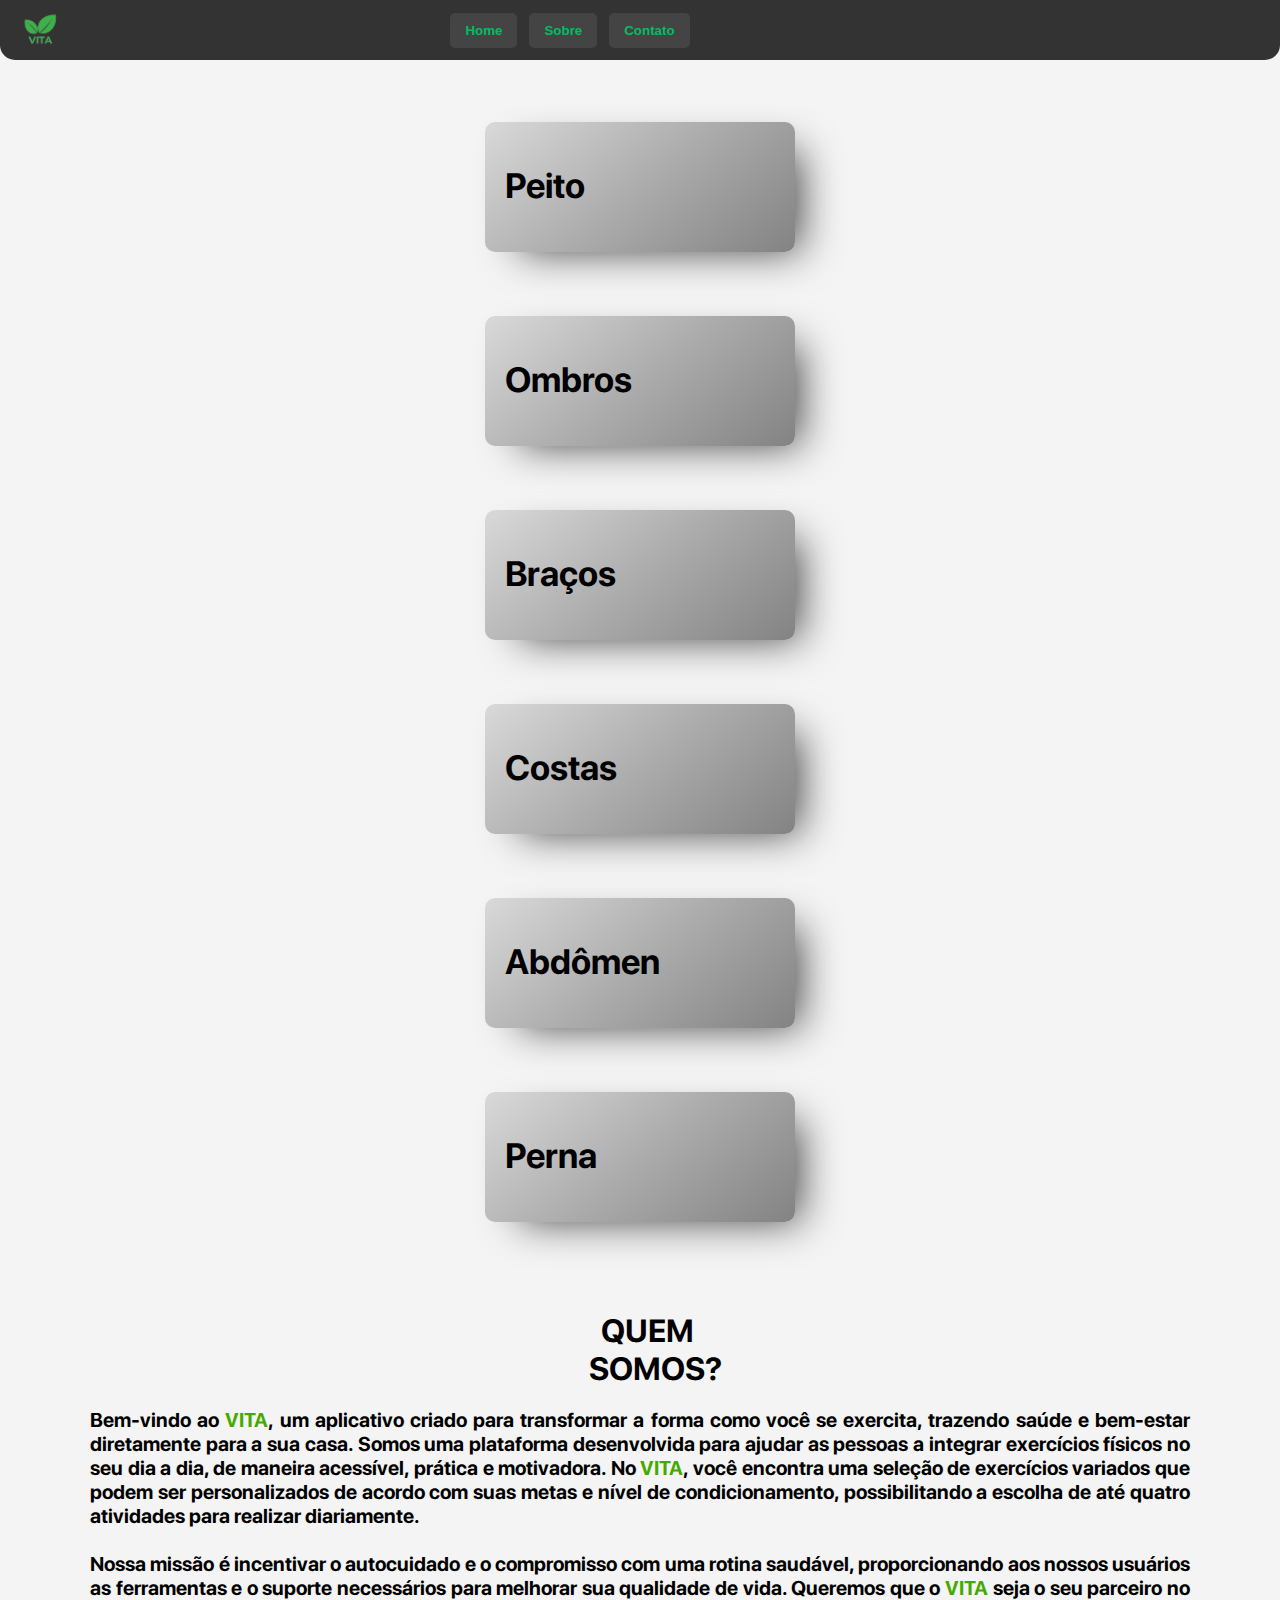
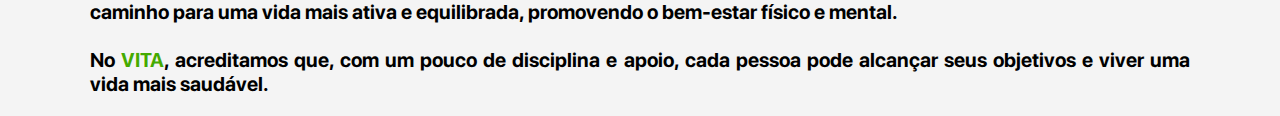
==== main.html @ c6f78b4a "index remake" ====
<!DOCTYPE html>
<html lang="pt-br">
<head>
    <meta charset="UTF-8">
    <meta name="viewport" content="width=device-width, initial-scale=1.0">
    <title>Beta Interface</title>
    <link rel="stylesheet" href="main.css">
    <link href="https://fonts.googleapis.com/icon?family=Material+Icons" rel="stylesheet">
    <link rel="shortcut icon" href="imgs/vitapng.png" type="image/x-icon">
</head>
<body>
          
    <nav class="navbar">
        <div class="iconi">
            <img src="imgs/vitapng.png" alt="">
        </div>
        <div class="nav-left">
            <button class="nav-btn" id="nav-home">Home</button>
            <button class="nav-btn" id="nav-info">Sobre</button>
            <button class="nav-btn"><a href="https://www.instagram.com/dhg_nsc?igsh=MWxjcWV2MDU3eGdzNQ==" target="_blank">Contato</a></button>
        </div>
        <div class="nav-right">
                <a href="index.html"><i class="material-icons">logout</i></a>
        </div>
        <button class="menu-btn" onclick="toggleMenu()">☰</button>
    </nav>

    <h1>BEM VINDO</h1>

    <div class="container">
        <a href="complement/peito/peito.html"><div class="bar">
                    <p>Peito</p>
                    </div></a>
        <a href="complement/ombros/ombro.html"><div class="bar">
                    <p>Ombros</p>
                    </div></a>
        <a href="complement/braço/braco.html"><div class="bar">
                    <p>Braços</p>
                    </div></a>
        <a href="complement/costas/costas.html"><div class="bar">
                    <p>Costas</p>
                    </div></a>
        <a href="complement/abdomen/abdomen.html"><div class="bar">
                    <p>Abdômen</p>
                    </div></a>  
        <a href="complement/perna/perna.html"><div class="bar">
                    <p>Perna</p>
                    </div></a>                      

    </div>
    

    <div class="quem-somos" id="sobre-nos">
        <h1>QUEM <br><strong>SOMOS?</strong></h1>
        <p>
            Bem-vindo ao <strong>VITA</strong>, um aplicativo criado para transformar a forma como você se exercita, trazendo saúde e bem-estar diretamente para a sua casa. Somos uma plataforma desenvolvida para ajudar as pessoas a integrar exercícios físicos no seu dia a dia, de maneira acessível, prática e motivadora. No <strong>VITA</strong>, você encontra uma seleção de exercícios variados que podem ser personalizados de acordo com suas metas e nível de condicionamento, possibilitando a escolha de até quatro atividades para realizar diariamente.
            <br><br>
            Nossa missão é incentivar o autocuidado e o compromisso com uma rotina saudável, proporcionando aos nossos usuários as ferramentas e o suporte necessários para melhorar sua qualidade de vida. Queremos que o <strong>VITA</strong> seja o seu parceiro no caminho para uma vida mais ativa e equilibrada, promovendo o bem-estar físico e mental.
            <br><br>
            No <strong>VITA</strong>, acreditamos que, com um pouco de disciplina e apoio, cada pessoa pode alcançar seus objetivos e viver uma vida mais saudável.</p> 
    </div>

    <script>
        function toggleMenu() {
            const navLeft = document.querySelector('.nav-left');
            navLeft.classList.toggle('active');
        }

        document.querySelector('#nav-info').addEventListener('click', function() {
        const targetSection = document.querySelector('#sobre-nos');
        const targetPosition = targetSection.offsetTop;
        
        window.scrollTo({
            top: targetPosition,
            behavior: 'smooth'
        });
    });

    document.querySelector('#nav-home').addEventListener('click', function() {
        const targetSection = document.querySelector('#nav-home');
        const targetPosition = targetSection.offsetTop;
        
        window.scrollTo({
            top: targetPosition,
            behavior: 'smooth'
        });
    });

    </script>
    
</body>
</html>
---- main.css ----
@charset "UTF-8";

@font-face {
    font-family:'font-apple-bold';
    src: url(fonte/sf-pro-display/SFPRODISPLAYBOLD.OTF) format('truetype');
}

@font-face{
    font-family: 'font-apple-medium';
    src: url(fonte/sf-pro-display/SFPRODISPLAYMEDIUM.OTF) format('truetype');
}
* {
    margin: 0px;
    padding: 0;
    box-sizing: border-box;
}

/* Media Query para telas maiores que 768px */
@media (min-width: 768px) {
    .quem-somos{
        text-align: center;
        margin-right: 70px;
        margin-left: 70px;  
    }

    .quem-somos>p>strong{
        color: #44aa00;
    }
}

/* Media Query para telas menores que 768px */
@media (max-width: 768px){

}

body {
    font-family: Arial, sans-serif;
    background-color: #f4f4f4;
}

.navbar {
    display: flex;
    justify-content: space-between;
    align-items: center;
    background-color: #333;
    padding: 10px 20px;
    position: relative;
    border-radius: 0px 0px 15px 15px;
    position: fixed;
    top: 0; /* Alinha a navbar ao topo da página */
    left: 0;
    width: 100%; /* Faz com que a navbar ocupe toda a largura */
    z-index: 1000;
}

.iconi{
    width: 40px;
    height: 40px;
    object-fit: cover;
}

.iconi>img{
    width: 100%;
    -webkit-transform: scale(1.5); 
    transform: scale(1.5);
}

.nav-left {
    display: flex;
    gap: 12px;
}

.nav-btn {
    background-color: #444;
    color: #00bf63;
    border: none;
    padding: 10px 15px;
    cursor: pointer;
    border-radius: 5px;
    font-weight: 700;
}

.nav-btn>a{
    text-decoration: none;
    color: #00bf63;
}

.nav-btn:hover {
    background-color: #555;
}

.nav-right {
    display: flex;
    align-items: center;
}

.nav-right>a {
    color: #00bf63;
}

i.material-icons{
font-size: 30px;
}


/* Esconder o botão de menu por padrão */
.menu-btn {
    display: none;
    background: none;
    border: none;
    font-size: 30px;
    color: white;
    cursor: pointer;
}

.container {
    display: flex;
    flex-direction: column;
    height: 1100px; /* Altura total que as barras ocuparão */
    justify-content: space-between;
    align-items: center;
    margin-top: 85px;
    margin-bottom: 40px;
    text-decoration: none;
}

.container>a{
    text-decoration: none !important;
    color: black;
}


.bar {
    width: 310px; /* Largura das barras */
    height: 130px; /* Altura das barras */
    background: rgb(217,217,217);
    background: linear-gradient(140deg, rgba(217,217,217,1) 0%, rgba(172,172,172,1) 50%, rgba(131,131,131,1) 100%);
    border-radius: 10px;
    -webkit-box-shadow: 13px 13px 73px -16px rgba(0, 0, 0, 0.73);
    -moz-box-shadow: 13px 13px 73px -16px rgba(0, 0, 0, 0.73);
    box-shadow: 20px 14px 40px -15px rgba(0, 0, 0, 0.73);
}

.bar>p{
    font-size: 35px;
    padding-top: 43px;
    padding-left: 20px;
    padding-right: 25px;
    font-family: 'font-apple-bold', sans-serif;
    display: flex;
    justify-content: space-between;
    align-items: center;
    text-decoration: none;
}

.bar:hover{
    transform: scale(1.1); /* Aumenta o botão ao clicar */
    cursor: pointer;
    outline: none;
     transition: transform 0.2s ease, background-color 0.2s ease;
}

.quem-somos{
    font-family: 'font-apple-bold', sans-serif;
    padding-top: 50px;
}

.quem-somos>h1{
    padding-left: 15px;
}

.quem-somos>h1>strong{
    padding-left: 15px;
}

.quem-somos>p{
    text-align: justify;
    padding: 20px;
    font-size: 20px;
}

.quem-somos>p>strong{
    color: #44aa00;
}

/* Estilo para telas menores que 340px */
@media (max-width: 340px) {
    /* A navbar será flex-direction row, mas com o conteúdo organizado por ordem */
    .navbar {
        flex-direction: row-reverse;
        justify-content: space-between; /* Elementos espaçados corretamente */
    }

    /* O "iconi" estará centralizado */
    .iconi {
        position: absolute;
        left: 50%;
        transform: translateX(-50%);
    }

    /* Os botões escondidos inicialmente, com animação para aparecer */
    .nav-left {
        display: none;
        position: absolute;
        top: 60px;
        right: 0; /* Alinhando os botões à direita */
        width: auto; /* Não ocupar toda a largura */
        background-color: #333;
        flex-direction: column;
        align-items: flex-start;
        gap: 0;
        
    }

    /* Ao ativar o menu, os botões aparecem com animação */
    .nav-left.active {
        display: flex;
        flex-direction: row;
        justify-content: flex-end;
        align-items: center;
        width: 100%;
        justify-content: space-evenly;
        padding-bottom: 15px;
        top: 57px;
        border-radius: 15px;
        padding-top: 15px;
    }

    /* O botão de menu ficará à esquerda */
    .menu-btn {
        display: block;
    }

    /* O nav-right com o ícone de logout fica à direita */
    .nav-right {
        display: flex;
        justify-content: flex-end;
    }
}


/* Media Query para telas maiores que 769px */
@media (min-width: 769px) {
    /* Estilos para telas maiores, se necessário */
}
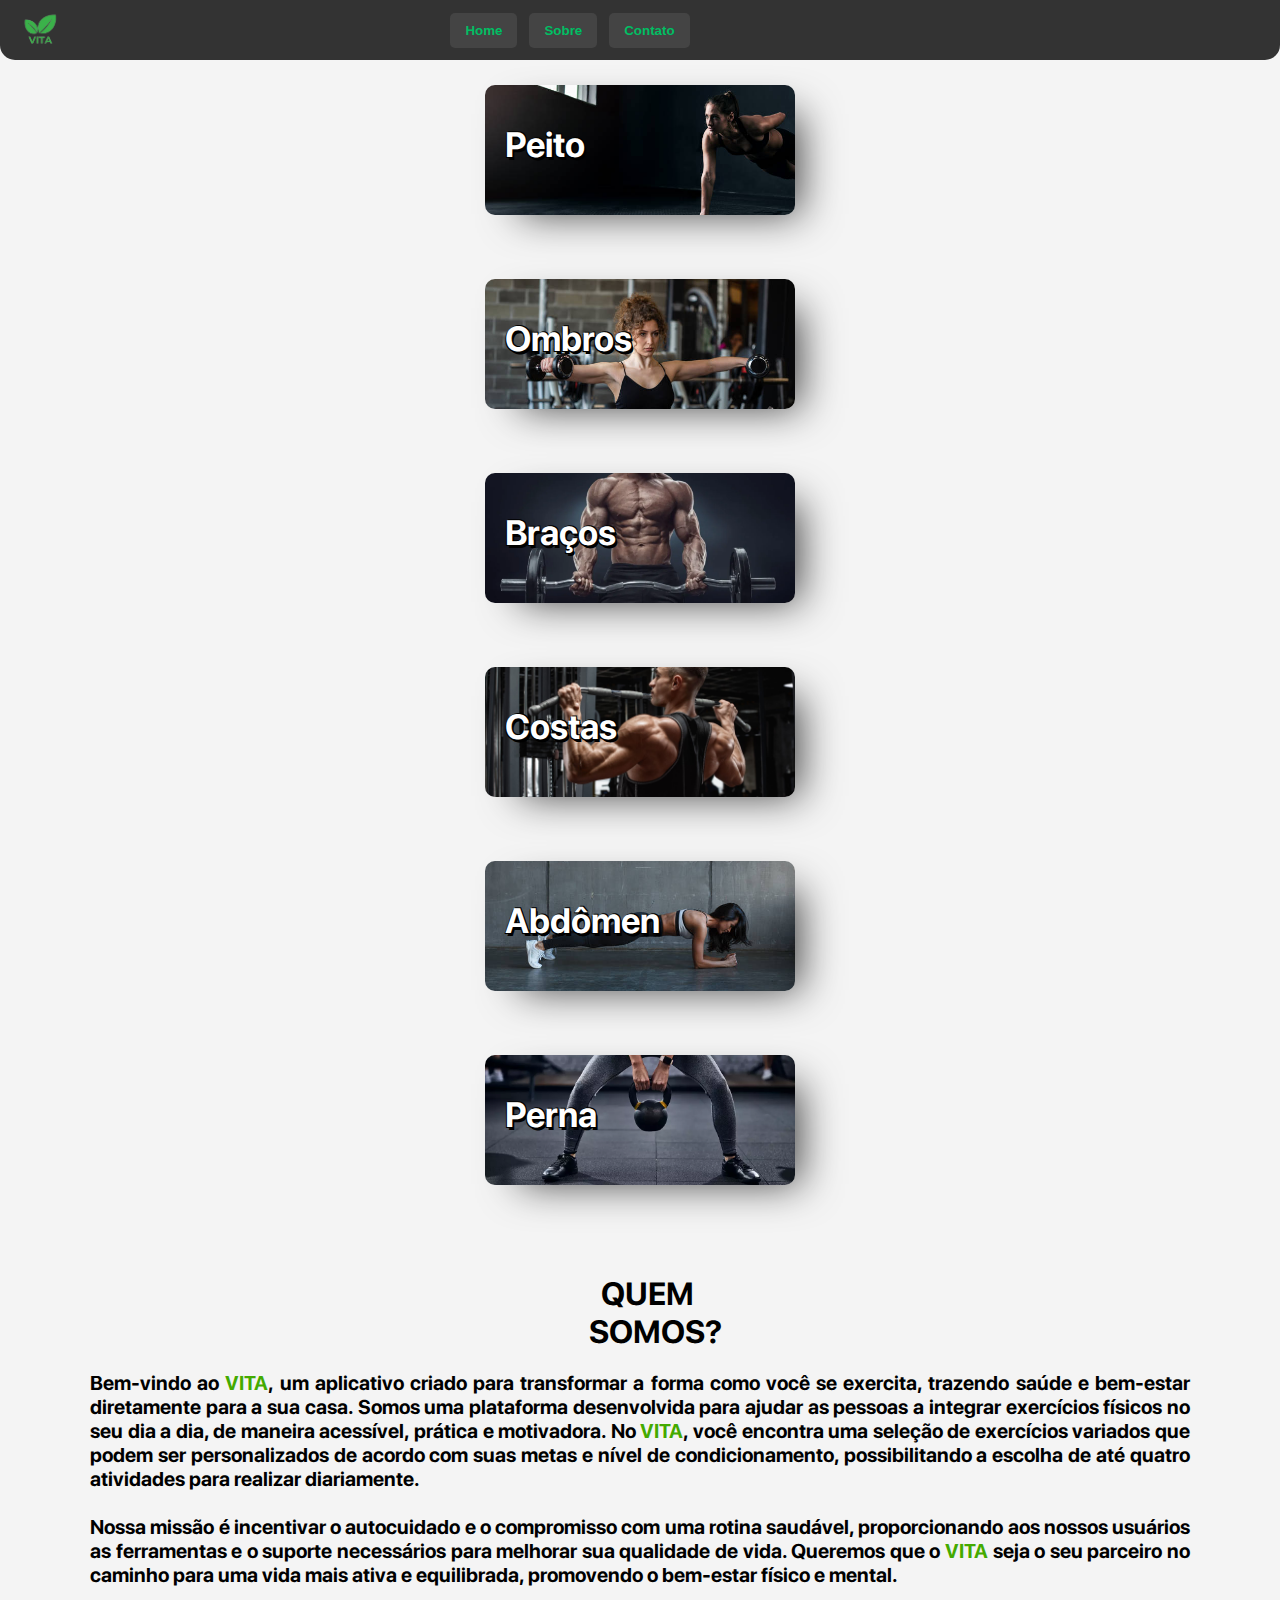
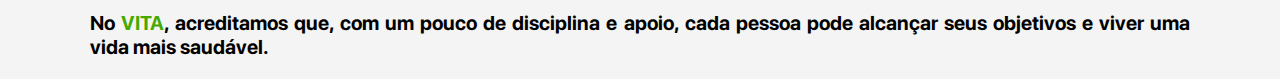
==== commit c6b03ae7: "main progress" ====
--- a/main.html
+++ b/main.html
@@ -25,25 +25,23 @@
         <button class="menu-btn" onclick="toggleMenu()">☰</button>
     </nav>
 
-    <h1>BEM VINDO</h1>
-
     <div class="container">
-        <a href="complement/peito/peito.html"><div class="bar">
+        <a href="complement/peito/peito.html"><div class="bar" id="peito">
                     <p>Peito</p>
                     </div></a>
-        <a href="complement/ombros/ombro.html"><div class="bar">
+        <a href="complement/ombros/ombro.html"><div class="bar" id="ombro">
                     <p>Ombros</p>
                     </div></a>
-        <a href="complement/braço/braco.html"><div class="bar">
+        <a href="complement/braço/braco.html"><div class="bar" id="bracos">
                     <p>Braços</p>
                     </div></a>
-        <a href="complement/costas/costas.html"><div class="bar">
+        <a href="complement/costas/costas.html"><div class="bar" id="costas">
                     <p>Costas</p>
                     </div></a>
-        <a href="complement/abdomen/abdomen.html"><div class="bar">
+        <a href="complement/abdomen/abdomen.html"><div class="bar" id="abdomen">
                     <p>Abdômen</p>
                     </div></a>  
-        <a href="complement/perna/perna.html"><div class="bar">
+        <a href="complement/perna/perna.html"><div class="bar" id="perna">
                     <p>Perna</p>
                     </div></a>                      
 
--- a/main.css
+++ b/main.css
@@ -122,11 +122,12 @@
     margin-top: 85px;
     margin-bottom: 40px;
     text-decoration: none;
+    text-shadow: 2px 3px 0 black, 1px -1px 0 black, -1px 1px 0 black, 1px 1px 0 black;
 }
 
 .container>a{
     text-decoration: none !important;
-    color: black;
+    color: white;
 }
 
 
@@ -143,7 +144,7 @@
 
 .bar>p{
     font-size: 35px;
-    padding-top: 43px;
+    padding-top: 39px;
     padding-left: 20px;
     padding-right: 25px;
     font-family: 'font-apple-bold', sans-serif;
@@ -151,6 +152,11 @@
     justify-content: space-between;
     align-items: center;
     text-decoration: none;
+}
+
+.bar>p>img{
+    width: 115px;
+    border-radius: 15px;
 }
 
 .bar:hover{
@@ -158,6 +164,48 @@
     cursor: pointer;
     outline: none;
      transition: transform 0.2s ease, background-color 0.2s ease;
+}
+
+#peito{
+    background-image: url(imgs/treinopeito.jpg);
+    background-size: 100%;
+    background-repeat: no-repeat;
+    background-position: center;
+}
+
+#ombro{
+    background-image: url(imgs/treinoombro.jpg);
+    background-size: 100%;
+    background-repeat: no-repeat;
+    background-position: center;
+}
+
+#bracos{
+    background-image: url(imgs/treinobraco.png);
+    background-size: 100%;
+    background-repeat: no-repeat;
+    background-position: center;
+}
+
+#costas{
+    background-image: url(imgs/treinocostas.jpg);
+    background-size: 100%;
+    background-repeat: no-repeat;
+    background-position: center;
+}
+
+#abdomen{
+    background-image: url(imgs/treinoabdomen.jpg);
+    background-size: 100%;
+    background-repeat: no-repeat;
+    background-position: center;
+}
+
+#perna{
+    background-image: url(imgs/treinoperna.png);
+    background-size: 100%;
+    background-repeat: no-repeat;
+    background-position: center;
 }
 
 .quem-somos{
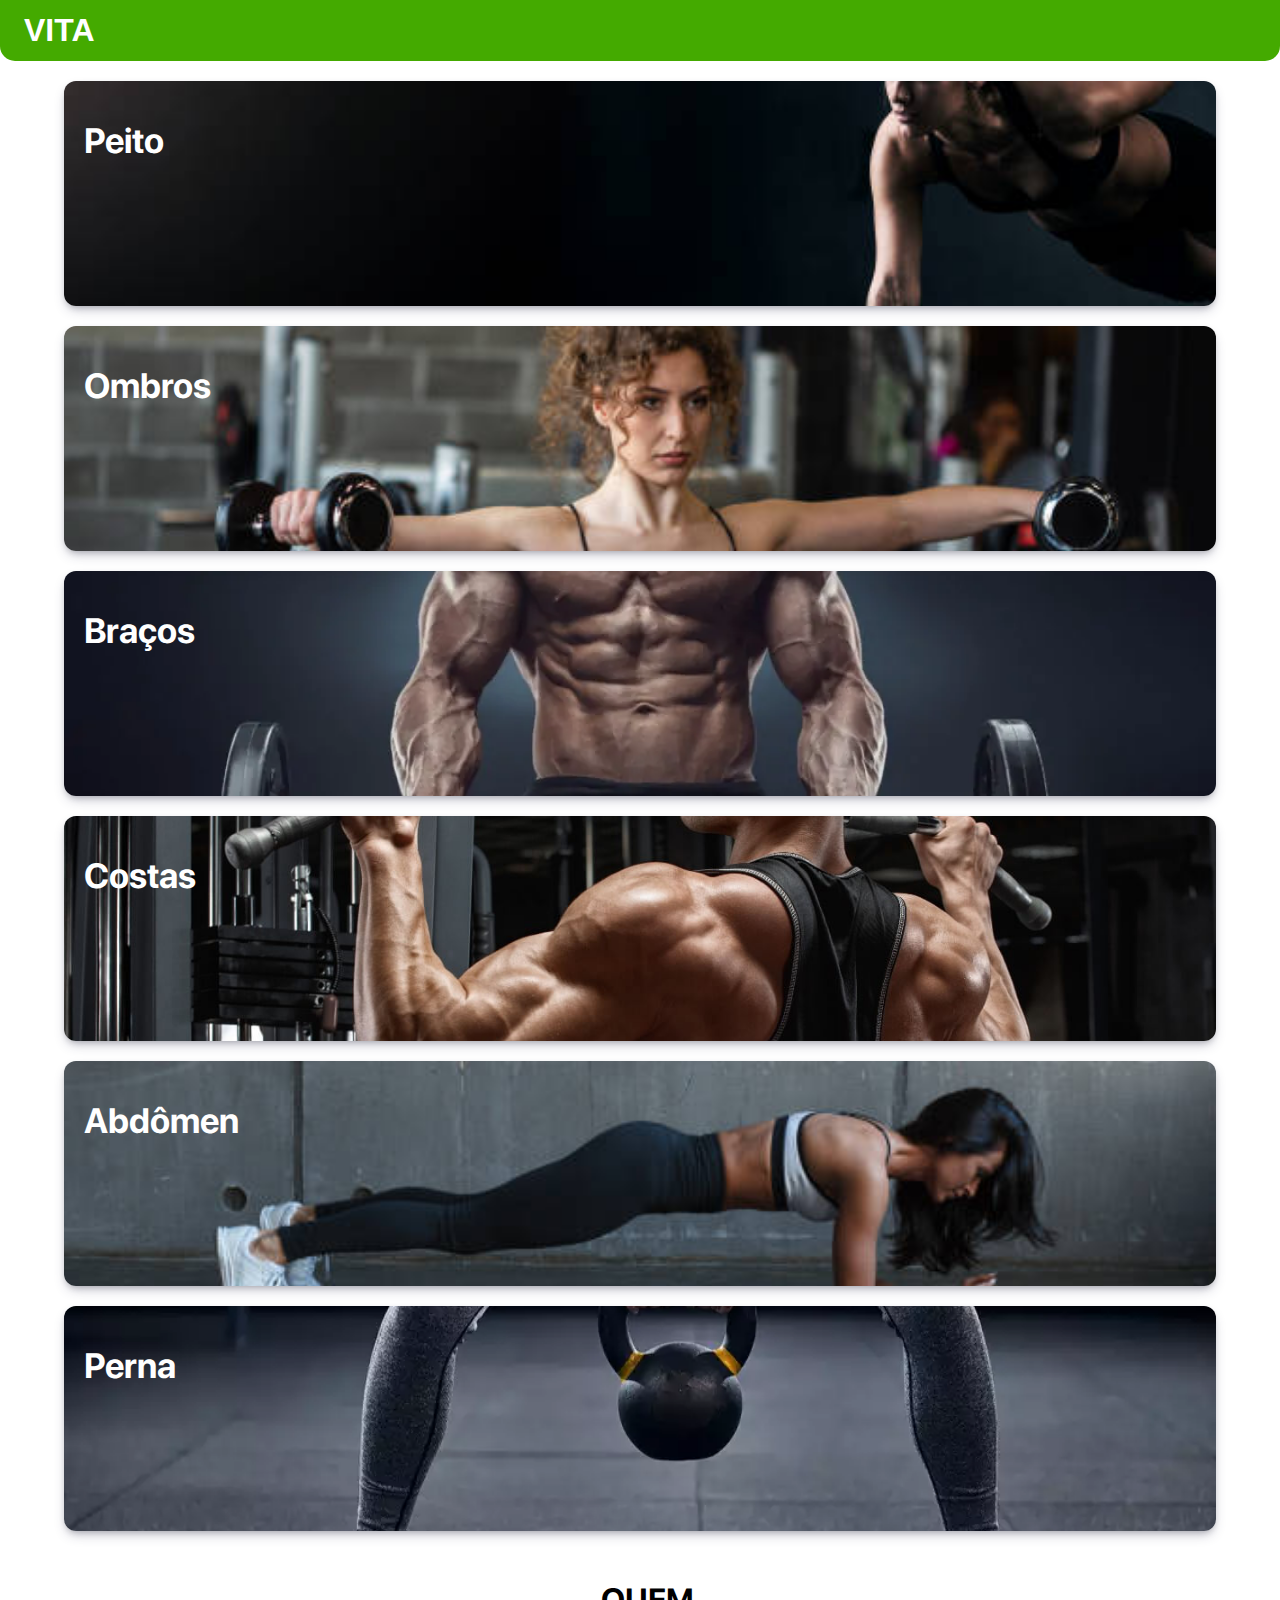
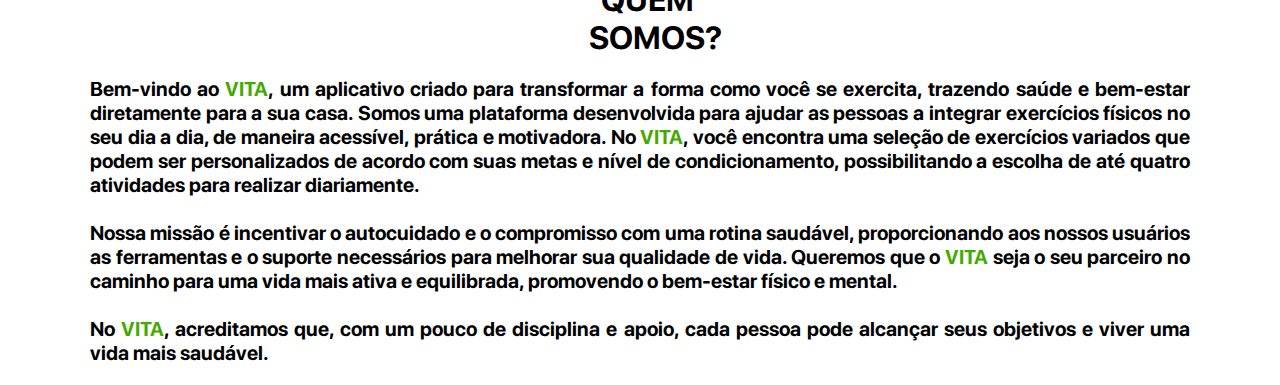
==== commit 7181fec6: "v2" ====
--- a/main.html
+++ b/main.html
@@ -11,13 +11,10 @@
 <body>
           
     <nav class="navbar">
-        <div class="iconi">
-            <img src="imgs/vitapng.png" alt="">
-        </div>
-        <div class="nav-left">
-            <button class="nav-btn" id="nav-home">Home</button>
-            <button class="nav-btn" id="nav-info">Sobre</button>
-            <button class="nav-btn"><a href="https://www.instagram.com/dhg_nsc?igsh=MWxjcWV2MDU3eGdzNQ==" target="_blank">Contato</a></button>
+        <div class="logo">
+            <h1>
+                VITA
+            </h1>
         </div>
         <div class="nav-right">
                 <a href="index.html"><i class="material-icons">logout</i></a>
--- a/main.css
+++ b/main.css
@@ -34,35 +34,31 @@
 }
 
 body {
+    position: relative;
     font-family: Arial, sans-serif;
-    background-color: #f4f4f4;
+    background-color: #fff;
 }
 
 .navbar {
+    position: sticky;
+    border-radius: 0px 0px 15px 15px;
+    top: 0; 
+    left: 0;
+    width: 100%;
+
     display: flex;
     justify-content: space-between;
     align-items: center;
-    background-color: #333;
-    padding: 10px 20px;
-    position: relative;
-    border-radius: 0px 0px 15px 15px;
-    position: fixed;
-    top: 0; /* Alinha a navbar ao topo da página */
-    left: 0;
-    width: 100%; /* Faz com que a navbar ocupe toda a largura */
+
+    background-color: #44aa00;
+    padding: 12px 24px;
+    margin-bottom: 20px;
+    
     z-index: 1000;
 }
 
-.iconi{
-    width: 40px;
-    height: 40px;
-    object-fit: cover;
-}
-
-.iconi>img{
-    width: 100%;
-    -webkit-transform: scale(1.5); 
-    transform: scale(1.5);
+.logo h1{
+    color: #fff;
 }
 
 .nav-left {
@@ -72,7 +68,7 @@
 
 .nav-btn {
     background-color: #444;
-    color: #00bf63;
+    color: #fff;
     border: none;
     padding: 10px 15px;
     cursor: pointer;
@@ -82,7 +78,7 @@
 
 .nav-btn>a{
     text-decoration: none;
-    color: #00bf63;
+    color: #fff;
 }
 
 .nav-btn:hover {
@@ -95,7 +91,7 @@
 }
 
 .nav-right>a {
-    color: #00bf63;
+    color: #fff;
 }
 
 i.material-icons{
@@ -116,30 +112,38 @@
 .container {
     display: flex;
     flex-direction: column;
-    height: 1100px; /* Altura total que as barras ocuparão */
-    justify-content: space-between;
-    align-items: center;
-    margin-top: 85px;
-    margin-bottom: 40px;
+    gap: 20px;
+    justify-content: center;
+    align-items: center;
+
+    height: auto;
+    width: 100%;
+
     text-decoration: none;
-    text-shadow: 2px 3px 0 black, 1px -1px 0 black, -1px 1px 0 black, 1px 1px 0 black;
 }
 
 .container>a{
+    display: flex;
+    justify-content: center;
+    align-items: center;
+
+    width: 100%;
+
     text-decoration: none !important;
     color: white;
 }
 
 
 .bar {
-    width: 310px; /* Largura das barras */
-    height: 130px; /* Altura das barras */
-    background: rgb(217,217,217);
-    background: linear-gradient(140deg, rgba(217,217,217,1) 0%, rgba(172,172,172,1) 50%, rgba(131,131,131,1) 100%);
-    border-radius: 10px;
-    -webkit-box-shadow: 13px 13px 73px -16px rgba(0, 0, 0, 0.73);
-    -moz-box-shadow: 13px 13px 73px -16px rgba(0, 0, 0, 0.73);
-    box-shadow: 20px 14px 40px -15px rgba(0, 0, 0, 0.73);
+    width: 90%; /* Largura das barras */
+    height: 25vh;
+
+    border: none;
+    border-radius: 12px;
+
+    box-shadow: rgba(50, 50, 93, 0.25) 0px 6px 12px -2px, rgba(0, 0, 0, 0.3) 0px 3px 7px -3px;
+
+    transition: .2s;
 }
 
 .bar>p{
@@ -160,11 +164,20 @@
 }
 
 .bar:hover{
-    transform: scale(1.1); /* Aumenta o botão ao clicar */
+    transform: scale(1.05);
     cursor: pointer;
     outline: none;
-     transition: transform 0.2s ease, background-color 0.2s ease;
-}
+
+    backdrop-filter: blur(40%);
+
+    box-shadow: rgba(50, 50, 93, 0.25) 0px 13px 27px -5px, rgba(0, 0, 0, 0.3) 0px 8px 16px -8px;
+}
+.bar:active{
+    transform: scale(.95);
+    transition: 0s linear;
+
+}
+
 
 #peito{
     background-image: url(imgs/treinopeito.jpg);
@@ -207,6 +220,7 @@
     background-repeat: no-repeat;
     background-position: center;
 }
+
 
 .quem-somos{
     font-family: 'font-apple-bold', sans-serif;
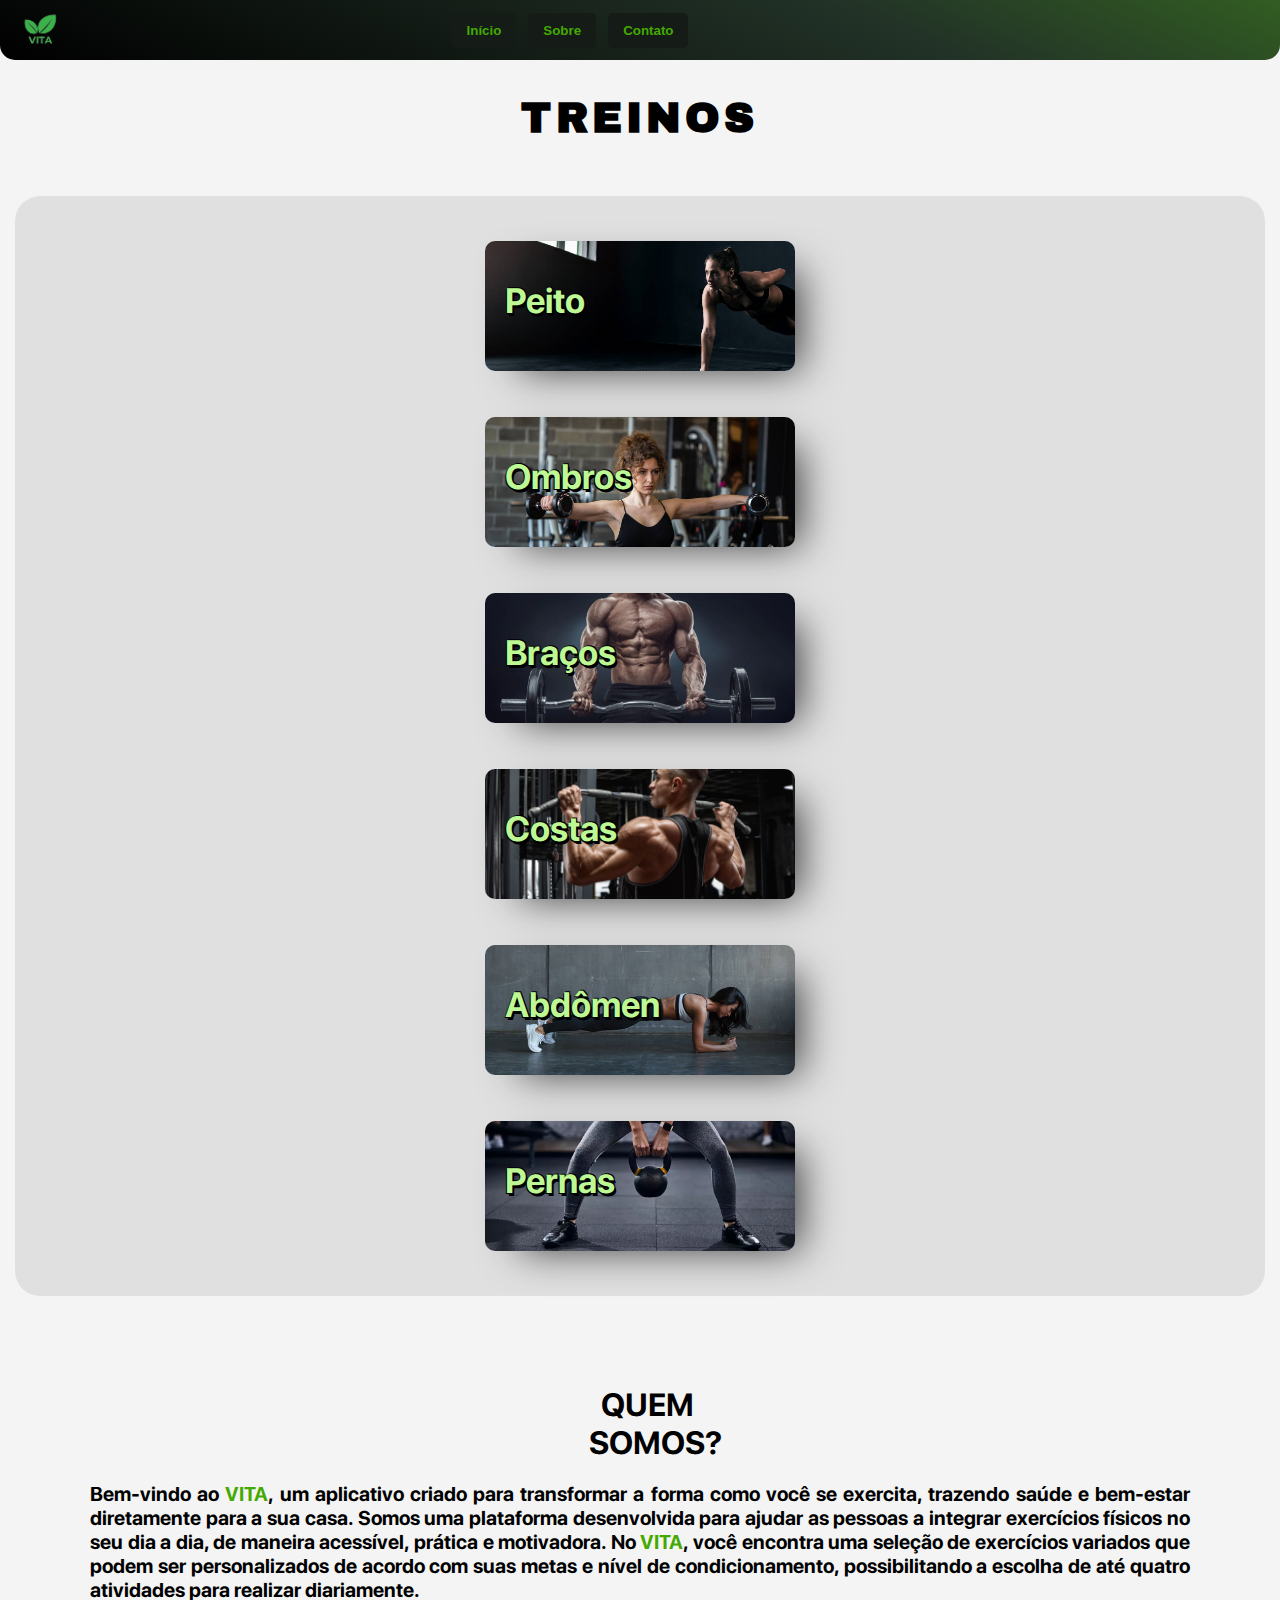
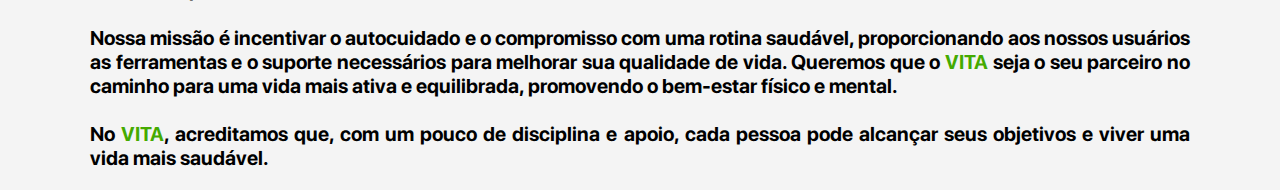
==== commit 0105c068: "att" ====
--- a/main.html
+++ b/main.html
@@ -11,16 +11,23 @@
 <body>
           
     <nav class="navbar">
-        <div class="logo">
-            <h1>
-                VITA
-            </h1>
+        <div class="iconi">
+            <img src="imgs/vitapng.png" alt="">
+        </div>
+        <div class="nav-left">
+            <button class="nav-btn" id="nav-home">Início</button>
+            <button class="nav-btn" id="nav-info">Sobre</button>
+            <button class="nav-btn"><a href="https://www.instagram.com/dhg_nsc?igsh=MWxjcWV2MDU3eGdzNQ==" target="_blank">Contato</a></button>
         </div>
         <div class="nav-right">
                 <a href="index.html"><i class="material-icons">logout</i></a>
         </div>
         <button class="menu-btn" onclick="toggleMenu()">☰</button>
     </nav>
+
+    <div class="textomain">
+        <h1>TREINOS</h1>
+    </div>
 
     <div class="container">
         <a href="complement/peito/peito.html"><div class="bar" id="peito">
@@ -39,7 +46,7 @@
                     <p>Abdômen</p>
                     </div></a>  
         <a href="complement/perna/perna.html"><div class="bar" id="perna">
-                    <p>Perna</p>
+                    <p>Pernas</p>
                     </div></a>                      
 
     </div>
--- a/main.css
+++ b/main.css
@@ -8,6 +8,11 @@
 @font-face{
     font-family: 'font-apple-medium';
     src: url(fonte/sf-pro-display/SFPRODISPLAYMEDIUM.OTF) format('truetype');
+}
+
+@font-face{
+    font-family: 'archivo-black';
+    src: url(fonte/Archivo_Black/ArchivoBlack-Regular.ttf) format('truetype');
 }
 * {
     margin: 0px;
@@ -34,31 +39,41 @@
 }
 
 body {
-    position: relative;
     font-family: Arial, sans-serif;
-    background-color: #fff;
+    background-color: #f4f4f4;
+    background-image: url(imgs/topleave.png);
+    background-repeat: no-repeat;
+    background-position: right;
+    background-position-y: top;
+    background-size: 100%;
 }
 
 .navbar {
-    position: sticky;
-    border-radius: 0px 0px 15px 15px;
-    top: 0; 
-    left: 0;
-    width: 100%;
-
     display: flex;
     justify-content: space-between;
     align-items: center;
-
-    background-color: #44aa00;
-    padding: 12px 24px;
-    margin-bottom: 20px;
-    
+    background: rgb(0,0,0);
+    background: linear-gradient(24deg, rgba(0,0,0,1) 0%, rgba(34,50,39,1) 68%, rgba(50,93,34,1) 100%);
+    padding: 10px 20px;
+    position: relative;
+    border-radius: 0px 0px 15px 15px;
+    position: fixed;
+    top: 0; /* Alinha a navbar ao topo da página */
+    left: 0;
+    width: 100%; /* Faz com que a navbar ocupe toda a largura */
     z-index: 1000;
 }
 
-.logo h1{
-    color: #fff;
+.iconi{
+    width: 40px;
+    height: 40px;
+    object-fit: cover;
+}
+
+.iconi>img{
+    width: 100%;
+    -webkit-transform: scale(1.5); 
+    transform: scale(1.5);
 }
 
 .nav-left {
@@ -67,8 +82,8 @@
 }
 
 .nav-btn {
-    background-color: #444;
-    color: #fff;
+    background-color: #151b17;
+    color: #44aa00;
     border: none;
     padding: 10px 15px;
     cursor: pointer;
@@ -78,7 +93,7 @@
 
 .nav-btn>a{
     text-decoration: none;
-    color: #fff;
+    color: #44aa00;
 }
 
 .nav-btn:hover {
@@ -91,7 +106,7 @@
 }
 
 .nav-right>a {
-    color: #fff;
+    color: #44aa00;
 }
 
 i.material-icons{
@@ -109,41 +124,47 @@
     cursor: pointer;
 }
 
+.textomain{
+    text-align: center;
+    margin-top: 95px;
+    font-family: 'archivo-black', sans-serif;
+    font-size: 1.3em;
+    letter-spacing: 0.2em;
+}
+
 .container {
     display: flex;
     flex-direction: column;
-    gap: 20px;
-    justify-content: center;
+    height: 1100px; /* Altura total que as barras ocuparão */
+    justify-content: space-between;
     align-items: center;
-
-    height: auto;
-    width: 100%;
-
+    margin-top: 55px;
+    margin-bottom: 40px;
     text-decoration: none;
+    text-shadow: 2px 3px 0 black, 1px -1px 0 black, -1px 1px 0 black, 1px 1px 0 black;
+    padding-bottom: 45px;
+    padding-top: 45px;
+    margin-right: 15px;
+    margin-left: 15px;
+    background-color: rgb(0 0 0 / 8%);
+    border-radius: 25px;
 }
 
 .container>a{
-    display: flex;
-    justify-content: center;
-    align-items: center;
-
-    width: 100%;
-
     text-decoration: none !important;
-    color: white;
+    color: #bdf895;
 }
 
 
 .bar {
-    width: 90%; /* Largura das barras */
-    height: 25vh;
-
-    border: none;
-    border-radius: 12px;
-
-    box-shadow: rgba(50, 50, 93, 0.25) 0px 6px 12px -2px, rgba(0, 0, 0, 0.3) 0px 3px 7px -3px;
-
-    transition: .2s;
+    width: 310px; /* Largura das barras */
+    height: 130px; /* Altura das barras */
+    background: rgb(217,217,217);
+    background: linear-gradient(140deg, rgba(217,217,217,1) 0%, rgba(172,172,172,1) 50%, rgba(131,131,131,1) 100%);
+    border-radius: 10px;
+    -webkit-box-shadow: 13px 13px 73px -16px rgba(0, 0, 0, 0.73);
+    -moz-box-shadow: 13px 13px 73px -16px rgba(0, 0, 0, 0.73);
+    box-shadow: 20px 14px 40px -15px rgba(0, 0, 0, 0.73);
 }
 
 .bar>p{
@@ -164,20 +185,11 @@
 }
 
 .bar:hover{
-    transform: scale(1.05);
+    transform: scale(1.1); /* Aumenta o botão ao clicar */
     cursor: pointer;
     outline: none;
-
-    backdrop-filter: blur(40%);
-
-    box-shadow: rgba(50, 50, 93, 0.25) 0px 13px 27px -5px, rgba(0, 0, 0, 0.3) 0px 8px 16px -8px;
-}
-.bar:active{
-    transform: scale(.95);
-    transition: 0s linear;
-
-}
-
+     transition: transform 0.2s ease, background-color 0.2s ease;
+}
 
 #peito{
     background-image: url(imgs/treinopeito.jpg);
@@ -220,7 +232,6 @@
     background-repeat: no-repeat;
     background-position: center;
 }
-
 
 .quem-somos{
     font-family: 'font-apple-bold', sans-serif;
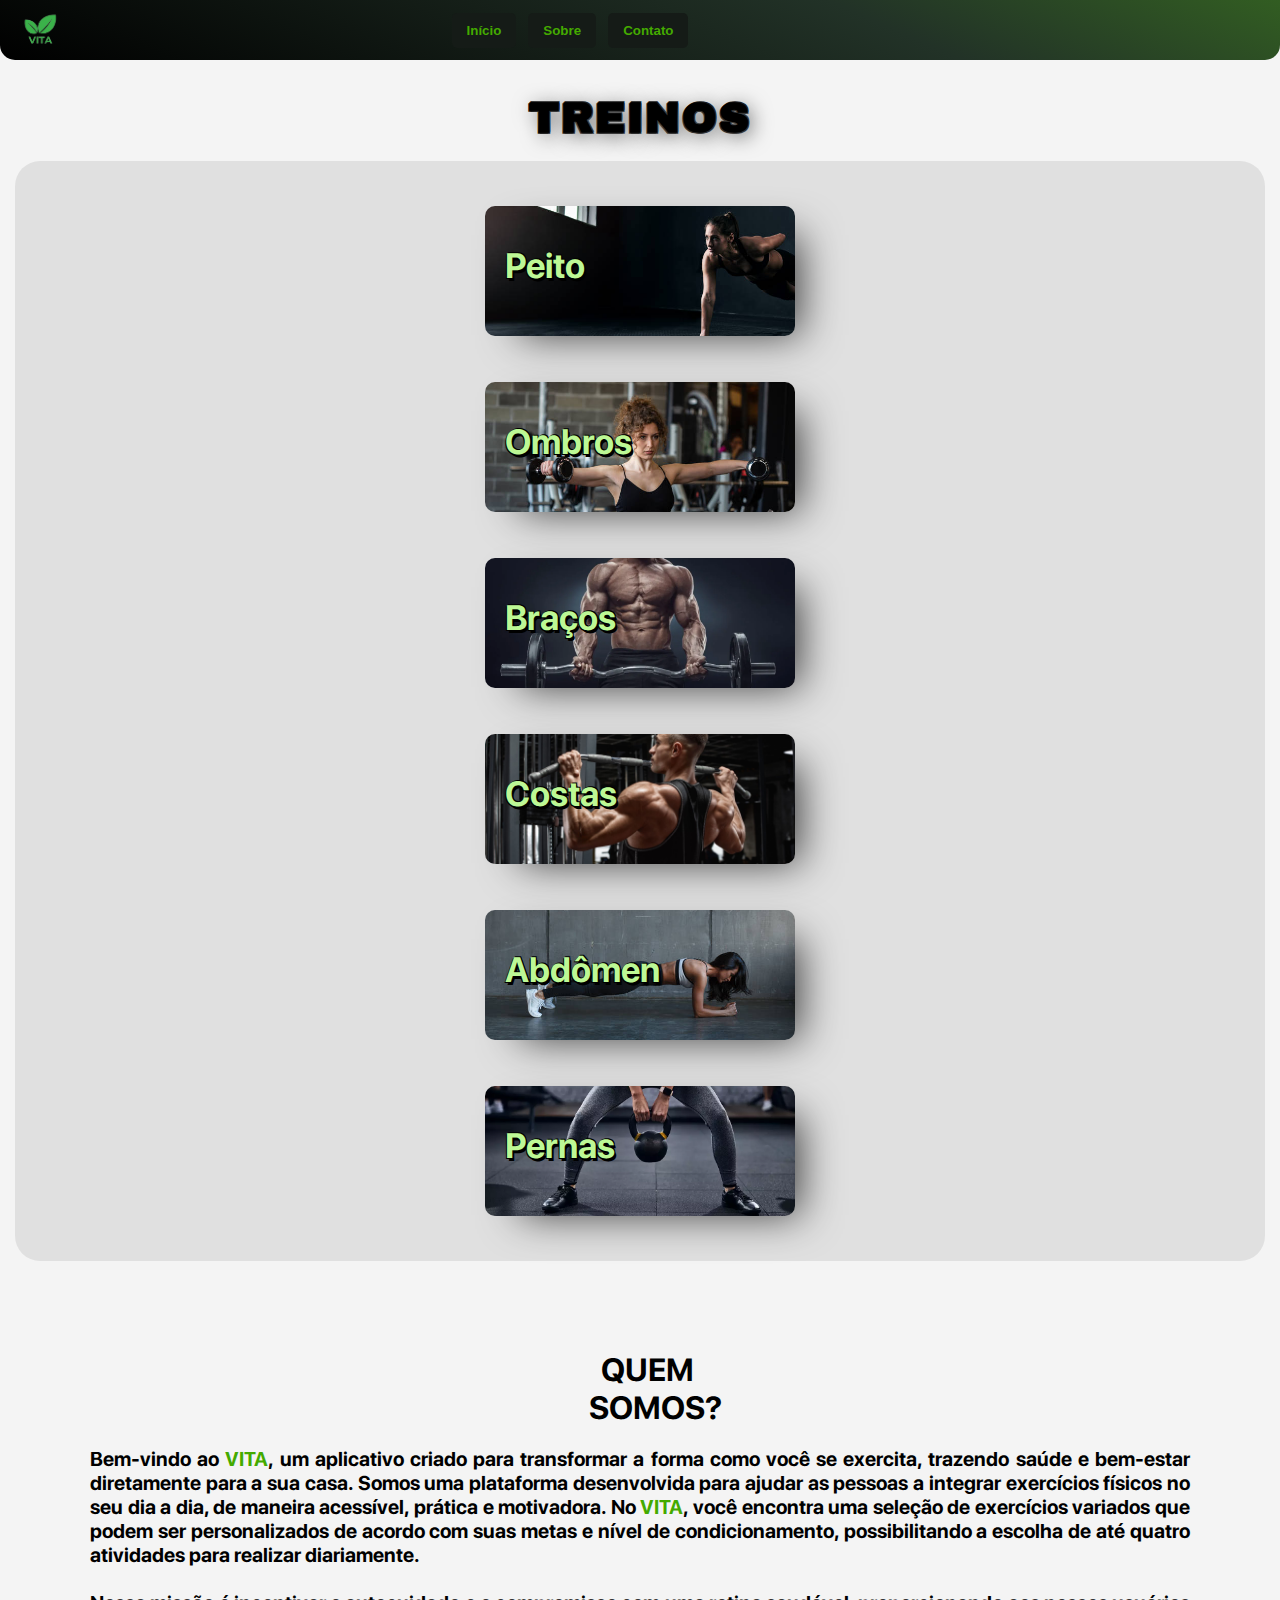
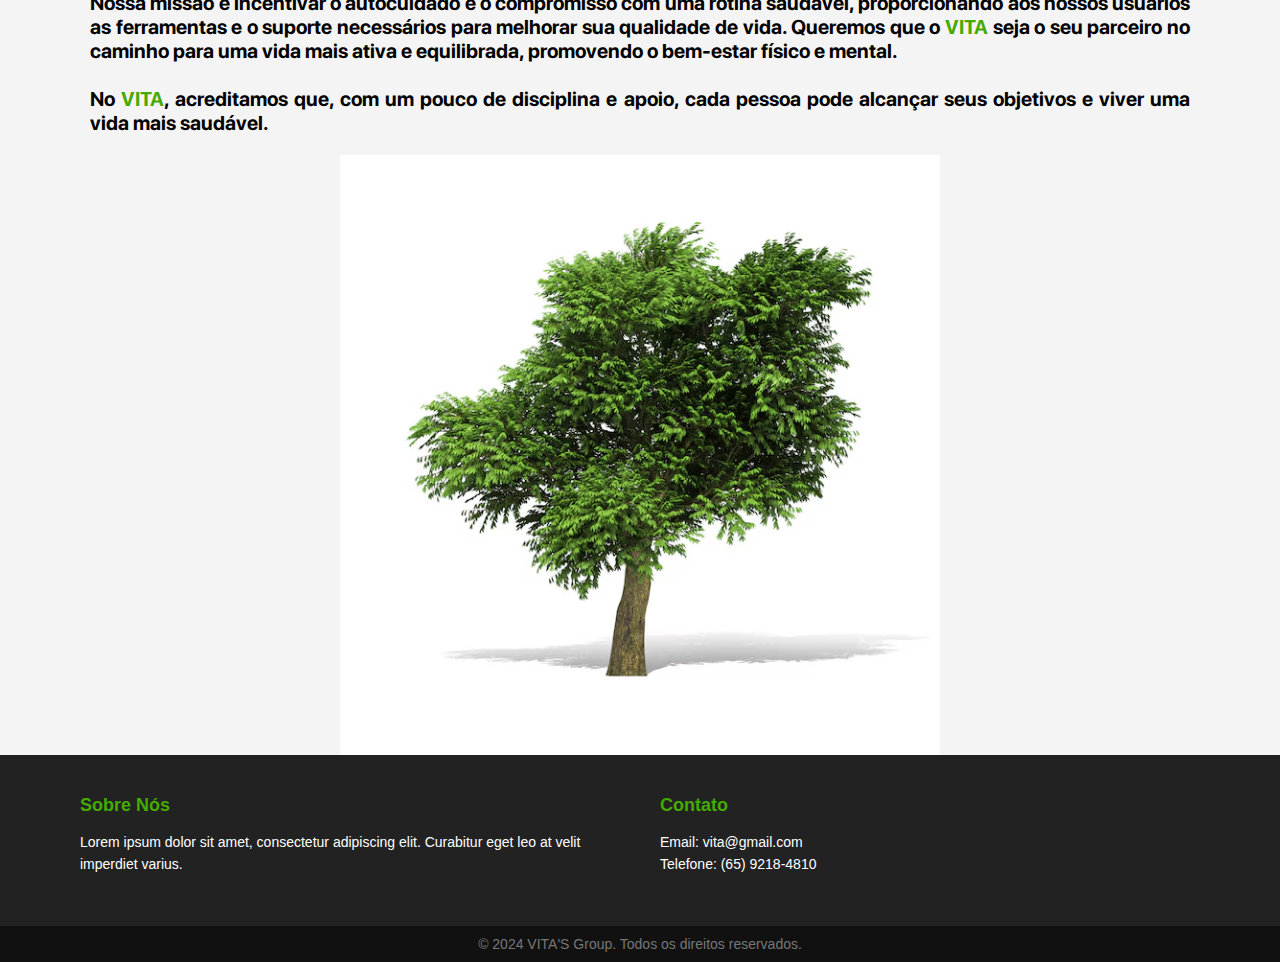
==== commit e62c15f1: "main final att" ====
--- a/main.html
+++ b/main.html
@@ -62,11 +62,40 @@
             No <strong>VITA</strong>, acreditamos que, com um pouco de disciplina e apoio, cada pessoa pode alcançar seus objetivos e viver uma vida mais saudável.</p> 
     </div>
 
+    <div class="tree">
+        
+    </div>
+
+    <footer>
+        <div class="footer-container">
+          <div class="footer-section about">
+            <h2>Sobre Nós</h2>
+            <p>Lorem ipsum dolor sit amet, consectetur adipiscing elit. Curabitur eget leo at velit imperdiet varius.</p>
+          </div>
+          
+          <div class="footer-section contact">
+            <h2>Contato</h2>
+            <p>Email: vita@gmail.com</p>
+            <p>Telefone: (65) 9218-4810</p>
+            <div class="socials">
+              <a href="#"><i class="fab fa-facebook"></i></a>
+              <a href="#"><i class="fab fa-twitter"></i></a>
+              <a href="#"><i class="fab fa-instagram"></i></a>
+              <a href="#"><i class="fab fa-linkedin"></i></a>
+            </div>
+          </div>
+        </div>
+        
+        <div class="footer-bottom">
+          <p>&copy; 2024 VITA'S Group. Todos os direitos reservados.</p>
+        </div>
+      </footer>
+
     <script>
         function toggleMenu() {
-            const navLeft = document.querySelector('.nav-left');
-            navLeft.classList.toggle('active');
-        }
+    const menu = document.querySelector('.nav-left');
+    menu.classList.toggle('show');
+  }
 
         document.querySelector('#nav-info').addEventListener('click', function() {
         const targetSection = document.querySelector('#sobre-nos');
--- a/main.css
+++ b/main.css
@@ -20,18 +20,6 @@
     box-sizing: border-box;
 }
 
-/* Media Query para telas maiores que 768px */
-@media (min-width: 768px) {
-    .quem-somos{
-        text-align: center;
-        margin-right: 70px;
-        margin-left: 70px;  
-    }
-
-    .quem-somos>p>strong{
-        color: #44aa00;
-    }
-}
 
 /* Media Query para telas menores que 768px */
 @media (max-width: 768px){
@@ -129,7 +117,8 @@
     margin-top: 95px;
     font-family: 'archivo-black', sans-serif;
     font-size: 1.3em;
-    letter-spacing: 0.2em;
+    letter-spacing: 0.1em;
+    text-shadow: 4px 4px 20px #757575, 1px -1px 0px black, -1px 1px 0px black, 1px 1px 0px black;
 }
 
 .container {
@@ -138,7 +127,7 @@
     height: 1100px; /* Altura total que as barras ocuparão */
     justify-content: space-between;
     align-items: center;
-    margin-top: 55px;
+    margin-top: 20px;
     margin-bottom: 40px;
     text-decoration: none;
     text-shadow: 2px 3px 0 black, 1px -1px 0 black, -1px 1px 0 black, 1px 1px 0 black;
@@ -256,6 +245,92 @@
     color: #44aa00;
 }
 
+.tree{
+    height: 600px;
+    background-image: url(imgs/tree-png.png);
+    background-size: 100%;
+    background-repeat: no-repeat;
+    background-position: center;
+}
+
+footer {
+  background-color: #222;
+  color: #fff;
+  font-family: Arial, sans-serif;
+}
+
+.footer-container {
+  display: flex;
+  justify-content: space-between;
+  max-width: 1200px;
+  margin: auto;
+  padding: 40px 20px;
+}
+
+.footer-section {
+  flex: 1;
+  padding: 0 20px;
+}
+
+.footer-section h2 {
+  font-size: 18px;
+  color: #44aa00;
+  margin-bottom: 15px;
+}
+
+.footer-section p, .footer-section ul {
+  font-size: 14px;
+  line-height: 1.6;
+}
+
+.footer-section ul {
+  list-style: none;
+  padding: 0;
+}
+
+.footer-section ul li {
+  margin-bottom: 10px;
+}
+
+.footer-section ul li a {
+  color: #fff;
+  text-decoration: none;
+}
+
+.footer-section ul li a:hover {
+  color: #f4b400;
+  text-decoration: underline;
+}
+
+/* Redes Sociais */
+.socials {
+  display: flex;
+  gap: 15px;
+  margin-top: 10px;
+}
+
+.socials a {
+  color: #f4b400;
+  font-size: 20px;
+  text-decoration: none;
+}
+
+.socials a:hover {
+  color: #fff;
+}
+
+.footer-bottom {
+  background-color: #111;
+  padding: 10px 0;
+  text-align: center;
+}
+
+.footer-bottom p {
+  font-size: 14px;
+  color: #777;
+  margin: 0;
+}
+
 /* Estilo para telas menores que 340px */
 @media (max-width: 340px) {
     /* A navbar será flex-direction row, mas com o conteúdo organizado por ordem */
@@ -273,31 +348,57 @@
 
     /* Os botões escondidos inicialmente, com animação para aparecer */
     .nav-left {
-        display: none;
+        display: flex;
+        list-style: none;
         position: absolute;
         top: 60px;
-        right: 0; /* Alinhando os botões à direita */
-        width: auto; /* Não ocupar toda a largura */
-        background-color: #333;
+        left: 10px;
+        background-color: #223227;
+        border-radius: 5px;
+        max-height: 0;
+        overflow: hidden;
+        /* overflow: hidden; */
+        transition: max-height 0.3s ease-in-out;
+        text-align: center;
         flex-direction: column;
-        align-items: flex-start;
-        gap: 0;
-        
-    }
-
-    /* Ao ativar o menu, os botões aparecem com animação */
-    .nav-left.active {
+        /* flex-wrap: wrap; */
+        align-content: center;
+      }
+      
+      .nav-left li {
+        padding: 10px 20px;
+        border-bottom: 3px solid #444;
+      }
+    
+      .nav-left div{
         display: flex;
-        flex-direction: row;
-        justify-content: flex-end;
-        align-items: center;
-        width: 100%;
-        justify-content: space-evenly;
-        padding-bottom: 15px;
-        top: 57px;
-        border-radius: 15px;
-        padding-top: 15px;
-    }
+        justify-content: center;
+        padding-top: 8px;
+        padding-bottom: 8px;
+      }
+      
+      .nav-left li:last-child {
+        border-bottom: none;
+      }
+      
+      .nav-left a {
+        color: #44aa00;
+        text-decoration: none;
+        transition: color 0.3s;
+        font-family: 'font-apple-bold', sans-serif;
+        font-size: 1.1em;
+      }
+      
+      .nav-left a:hover {
+        color: #44aa00;
+      }
+      
+      .nav-left.show {
+        display: flex;
+        max-height: 200px; /* Limite de altura ao expandir */
+        flex-direction: column;
+        color: #44aa00;
+      }
 
     /* O botão de menu ficará à esquerda */
     .menu-btn {
@@ -312,7 +413,23 @@
 }
 
 
-/* Media Query para telas maiores que 769px */
-@media (min-width: 769px) {
-    /* Estilos para telas maiores, se necessário */
-}
+/* Media Query para telas maiores que 768px */
+@media (min-width: 768px) {
+    .quem-somos{
+        text-align: center;
+        margin-right: 70px;
+        margin-left: 70px;  
+    }
+
+    .quem-somos>p>strong{
+        color: #44aa00;
+    }
+
+    .tree{
+        height: 600px;
+        background-image: url(imgs/tree-png.png);
+        background-size: contain;
+        background-repeat: no-repeat;
+        background-position: center;
+    }
+}
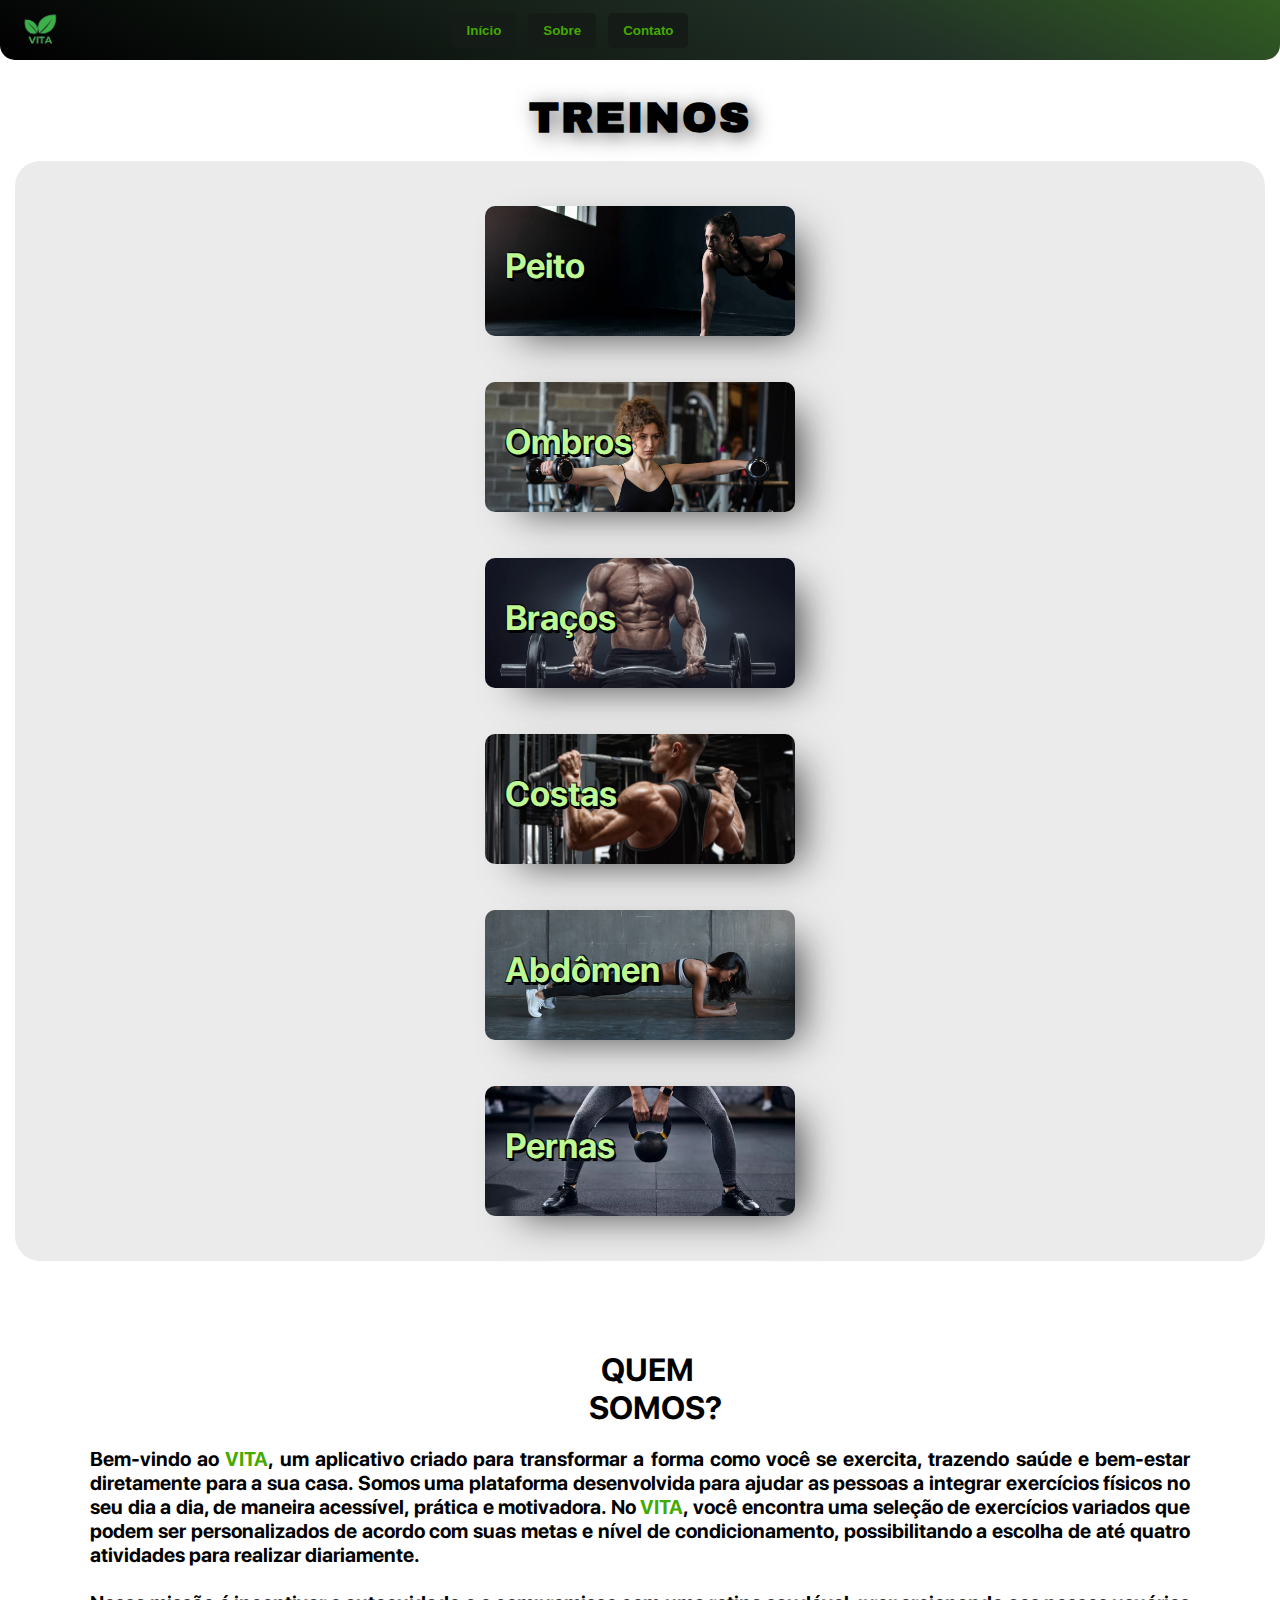
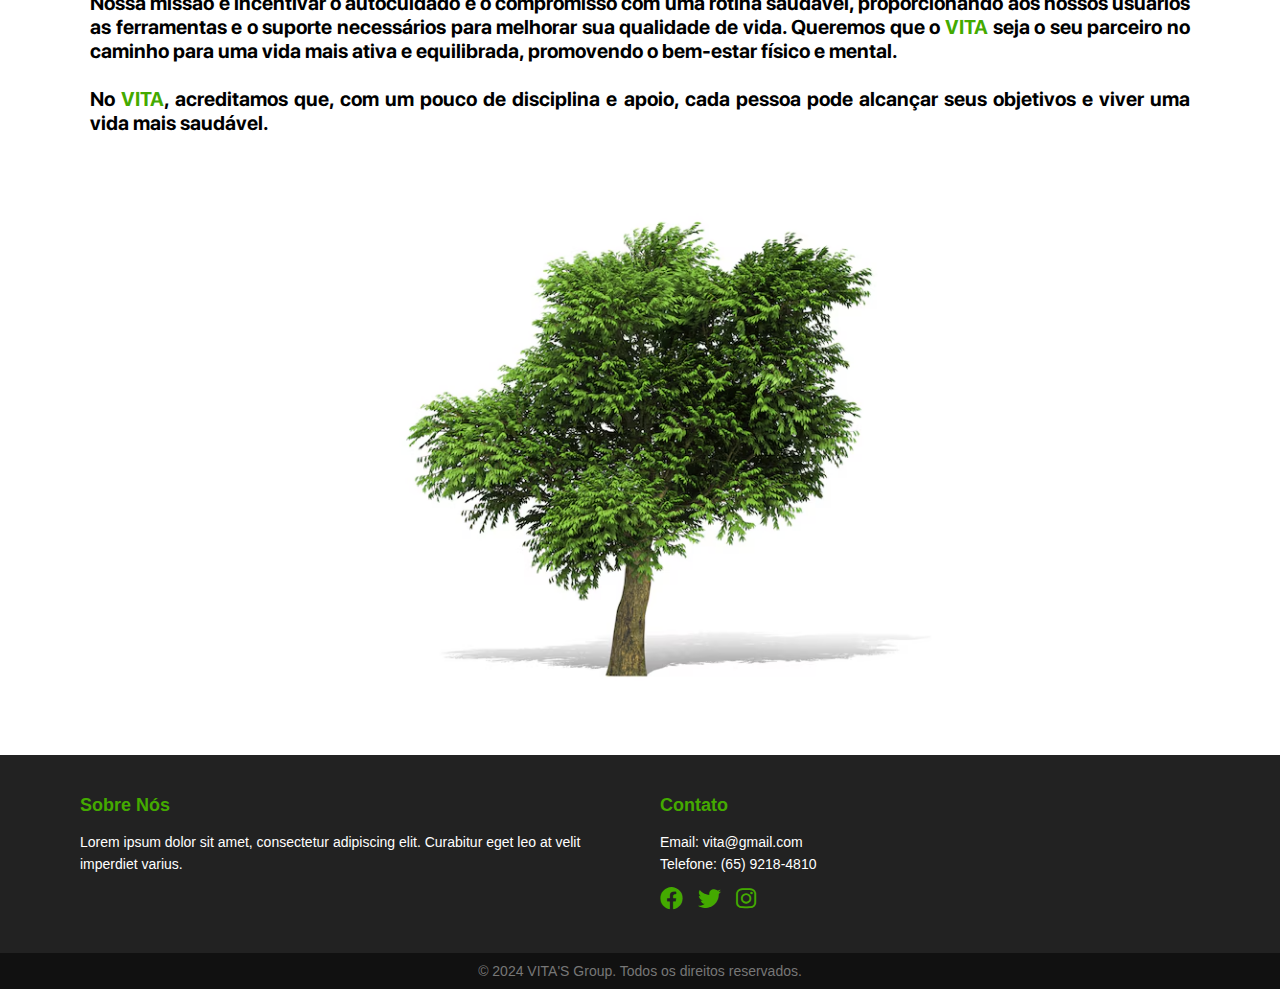
==== commit ae99d243: "att" ====
--- a/main.html
+++ b/main.html
@@ -78,10 +78,9 @@
             <p>Email: vita@gmail.com</p>
             <p>Telefone: (65) 9218-4810</p>
             <div class="socials">
-              <a href="#"><i class="fab fa-facebook"></i></a>
+              <a href=""><i class="fab fa-facebook"></i></a>
               <a href="#"><i class="fab fa-twitter"></i></a>
               <a href="#"><i class="fab fa-instagram"></i></a>
-              <a href="#"><i class="fab fa-linkedin"></i></a>
             </div>
           </div>
         </div>
--- a/main.css
+++ b/main.css
@@ -1,4 +1,6 @@
 @charset "UTF-8";
+
+@import url('https://cdnjs.cloudflare.com/ajax/libs/font-awesome/6.0.0-beta3/css/all.min.css');
 
 @font-face {
     font-family:'font-apple-bold';
@@ -28,7 +30,7 @@
 
 body {
     font-family: Arial, sans-serif;
-    background-color: #f4f4f4;
+    background-color: #ffffff;
     background-image: url(imgs/topleave.png);
     background-repeat: no-repeat;
     background-position: right;
@@ -118,7 +120,7 @@
     font-family: 'archivo-black', sans-serif;
     font-size: 1.3em;
     letter-spacing: 0.1em;
-    text-shadow: 4px 4px 20px #757575, 1px -1px 0px black, -1px 1px 0px black, 1px 1px 0px black;
+    text-shadow: 4px 4px 20px #757575
 }
 
 .container {
@@ -310,8 +312,8 @@
 }
 
 .socials a {
-  color: #f4b400;
-  font-size: 20px;
+  color: #44aa00;
+  font-size: 23px;
   text-decoration: none;
 }
 
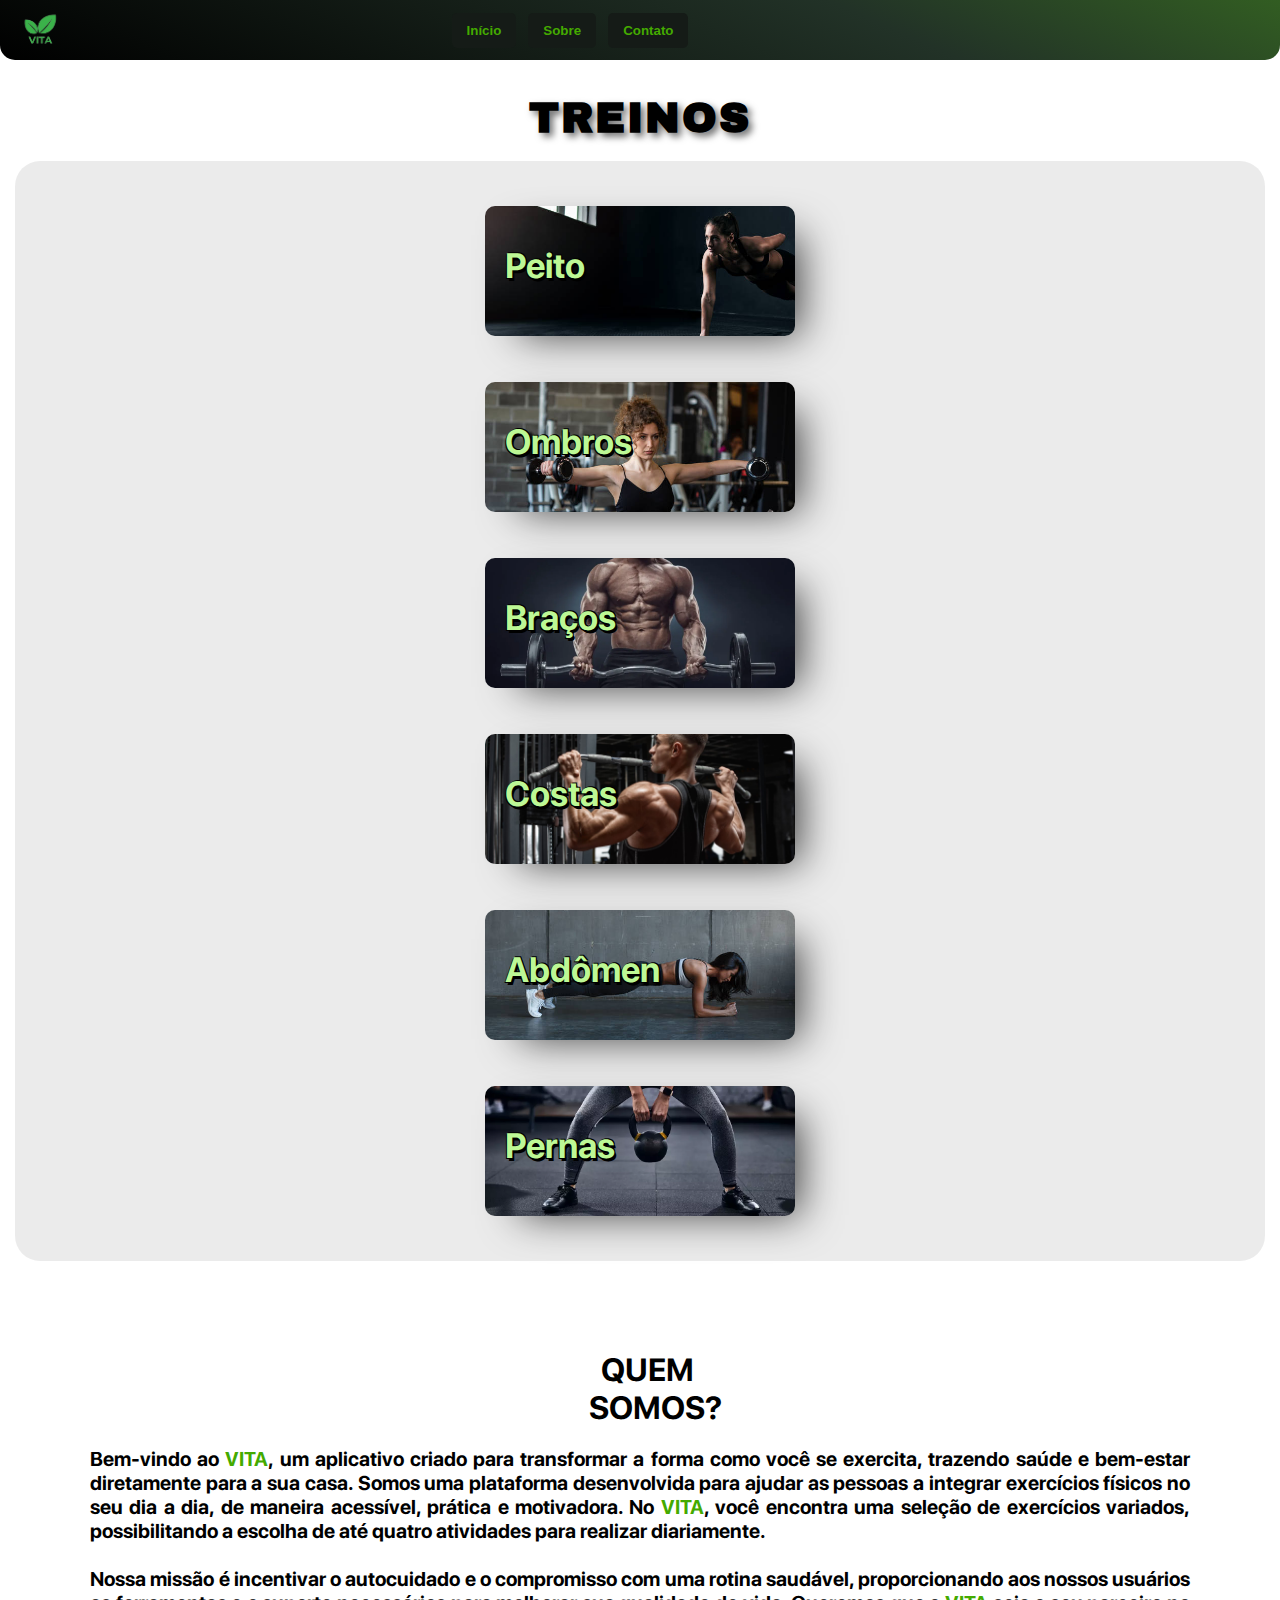
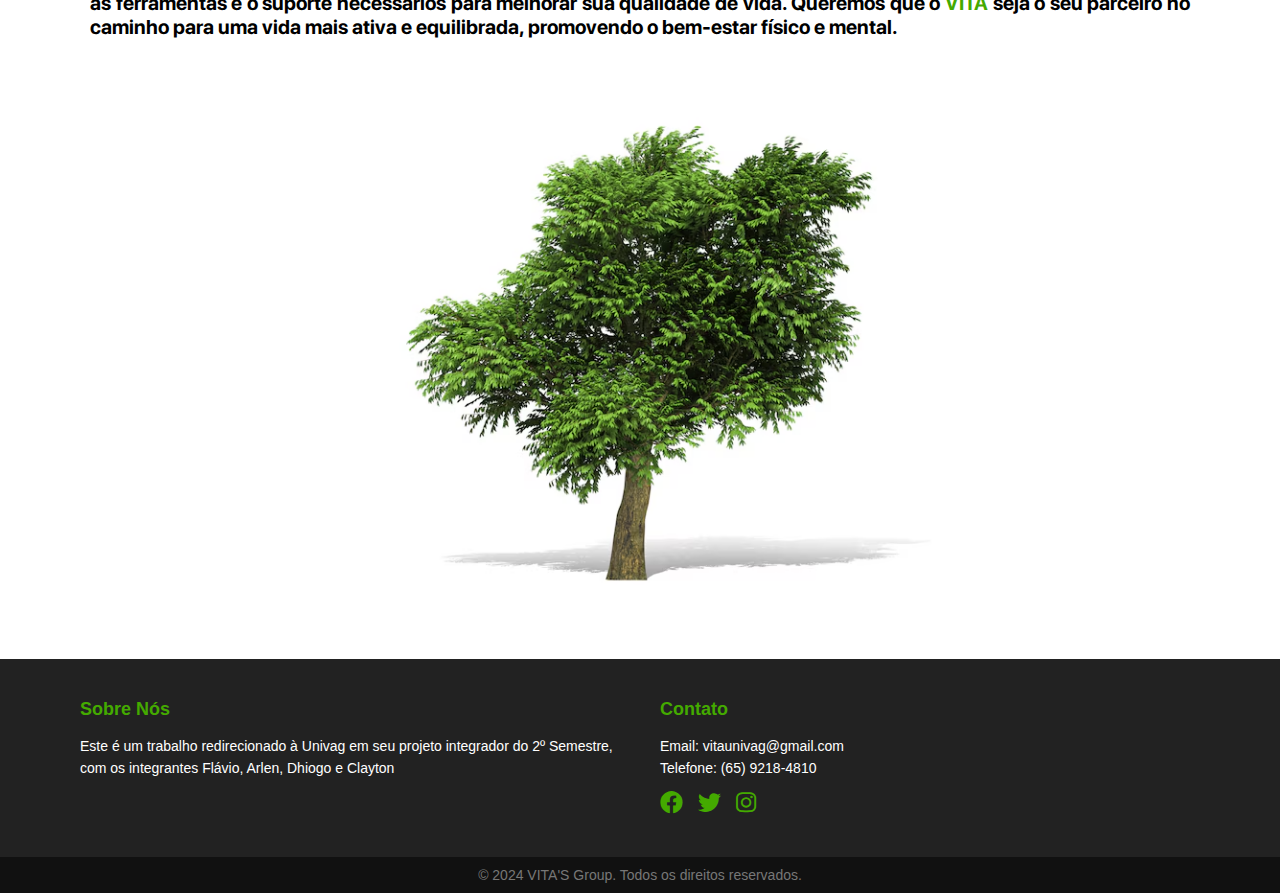
==== commit e2706984: "content update" ====
--- a/main.html
+++ b/main.html
@@ -55,11 +55,9 @@
     <div class="quem-somos" id="sobre-nos">
         <h1>QUEM <br><strong>SOMOS?</strong></h1>
         <p>
-            Bem-vindo ao <strong>VITA</strong>, um aplicativo criado para transformar a forma como você se exercita, trazendo saúde e bem-estar diretamente para a sua casa. Somos uma plataforma desenvolvida para ajudar as pessoas a integrar exercícios físicos no seu dia a dia, de maneira acessível, prática e motivadora. No <strong>VITA</strong>, você encontra uma seleção de exercícios variados que podem ser personalizados de acordo com suas metas e nível de condicionamento, possibilitando a escolha de até quatro atividades para realizar diariamente.
+            Bem-vindo ao <strong>VITA</strong>, um aplicativo criado para transformar a forma como você se exercita, trazendo saúde e bem-estar diretamente para a sua casa. Somos uma plataforma desenvolvida para ajudar as pessoas a integrar exercícios físicos no seu dia a dia, de maneira acessível, prática e motivadora. No <strong>VITA</strong>, você encontra uma seleção de exercícios variados, possibilitando a escolha de até quatro atividades para realizar diariamente.
             <br><br>
             Nossa missão é incentivar o autocuidado e o compromisso com uma rotina saudável, proporcionando aos nossos usuários as ferramentas e o suporte necessários para melhorar sua qualidade de vida. Queremos que o <strong>VITA</strong> seja o seu parceiro no caminho para uma vida mais ativa e equilibrada, promovendo o bem-estar físico e mental.
-            <br><br>
-            No <strong>VITA</strong>, acreditamos que, com um pouco de disciplina e apoio, cada pessoa pode alcançar seus objetivos e viver uma vida mais saudável.</p> 
     </div>
 
     <div class="tree">
@@ -70,17 +68,17 @@
         <div class="footer-container">
           <div class="footer-section about">
             <h2>Sobre Nós</h2>
-            <p>Lorem ipsum dolor sit amet, consectetur adipiscing elit. Curabitur eget leo at velit imperdiet varius.</p>
+            <p>Este é um trabalho redirecionado à Univag em seu projeto integrador do 2º Semestre, com os integrantes Flávio, Arlen, Dhiogo e Clayton</p>
           </div>
           
           <div class="footer-section contact">
             <h2>Contato</h2>
-            <p>Email: vita@gmail.com</p>
+            <p>Email: vitaunivag@gmail.com</p>
             <p>Telefone: (65) 9218-4810</p>
             <div class="socials">
-              <a href=""><i class="fab fa-facebook"></i></a>
-              <a href="#"><i class="fab fa-twitter"></i></a>
-              <a href="#"><i class="fab fa-instagram"></i></a>
+              <a href="https://www.facebook.com/jairmessias.bolsonaro/?locale=pt_BR" target="_blank"><i class="fab fa-facebook"></i></a>
+              <a href="https://twitter.com/jairbolsonaro?ref_src=twsrc%5Egoogle%7Ctwcamp%5Eserp%7Ctwgr%5Eautho" target="_blank"><i class="fab fa-twitter"></i></a>
+              <a href="https://www.instagram.com/arlen_aug28/?utm_source=ig_web_button_share_sheet" target="_blank"><i class="fab fa-instagram"></i></a>
             </div>
           </div>
         </div>
--- a/main.css
+++ b/main.css
@@ -26,6 +26,7 @@
 /* Media Query para telas menores que 768px */
 @media (max-width: 768px){
 
+    
 }
 
 body {
@@ -120,7 +121,7 @@
     font-family: 'archivo-black', sans-serif;
     font-size: 1.3em;
     letter-spacing: 0.1em;
-    text-shadow: 4px 4px 20px #757575
+    text-shadow: 4px 4px 7px #757575
 }
 
 .container {
